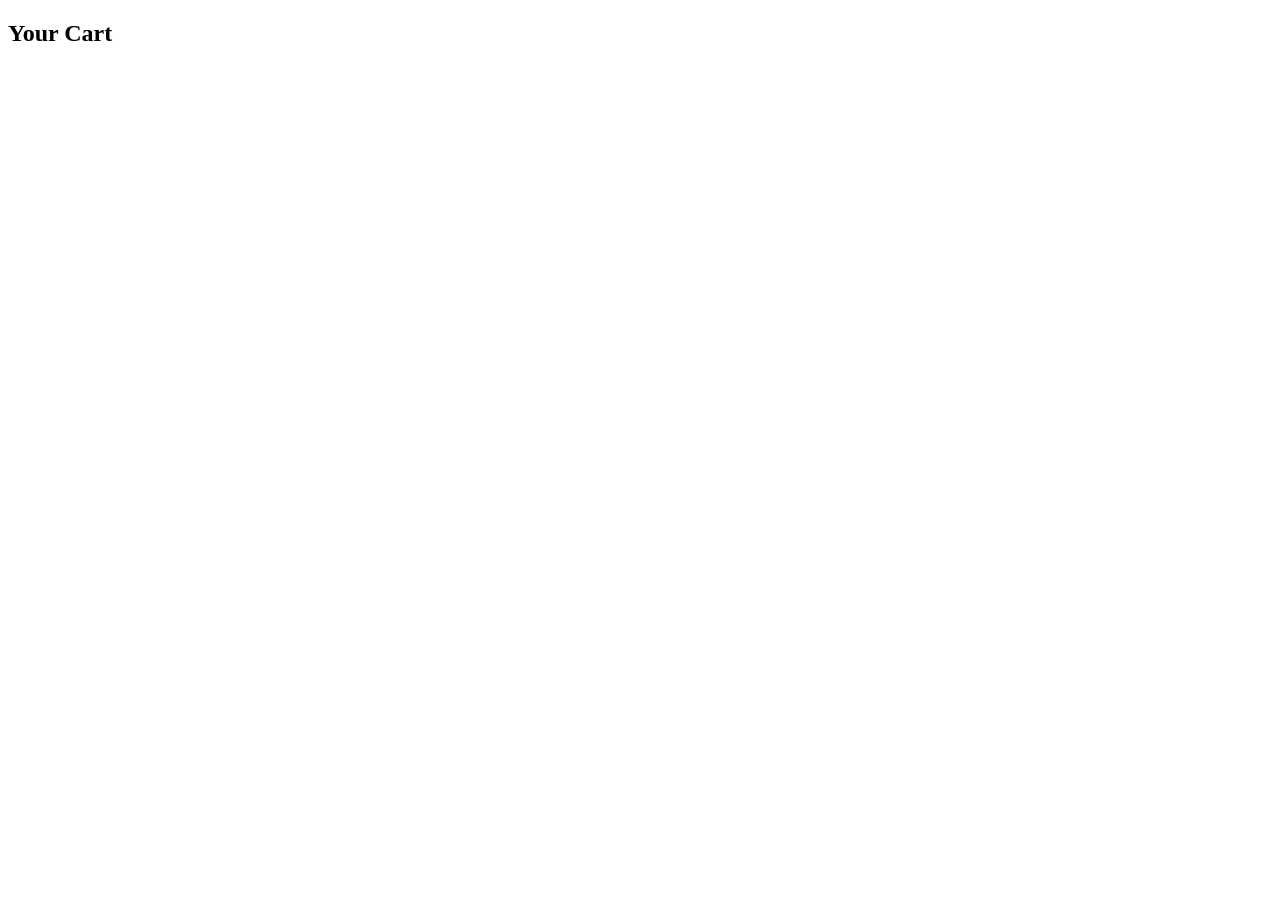
==== cart.html @ 17c2a388 "Add files via upload" ====
<!doctype html><html lang="en"><head><meta charset="utf-8"><meta name="viewport" content="width=device-width,initial-scale=1"><title>Cart | Plantora</title><link rel="stylesheet" href="assets/css/style.css"></head><body><div data-header></div><main><section class="page-hero"><div class="container"><h1>Your Cart</h1></div></section><section class="section"><div class="container cart-layout"><div id="cartItems"></div><div id="cartSummary"></div></div></section></main><div data-footer></div><script src="assets/js/products.js"></script><script src="assets/js/app.js"></script><script src="assets/js/cart.js"></script></body></html>
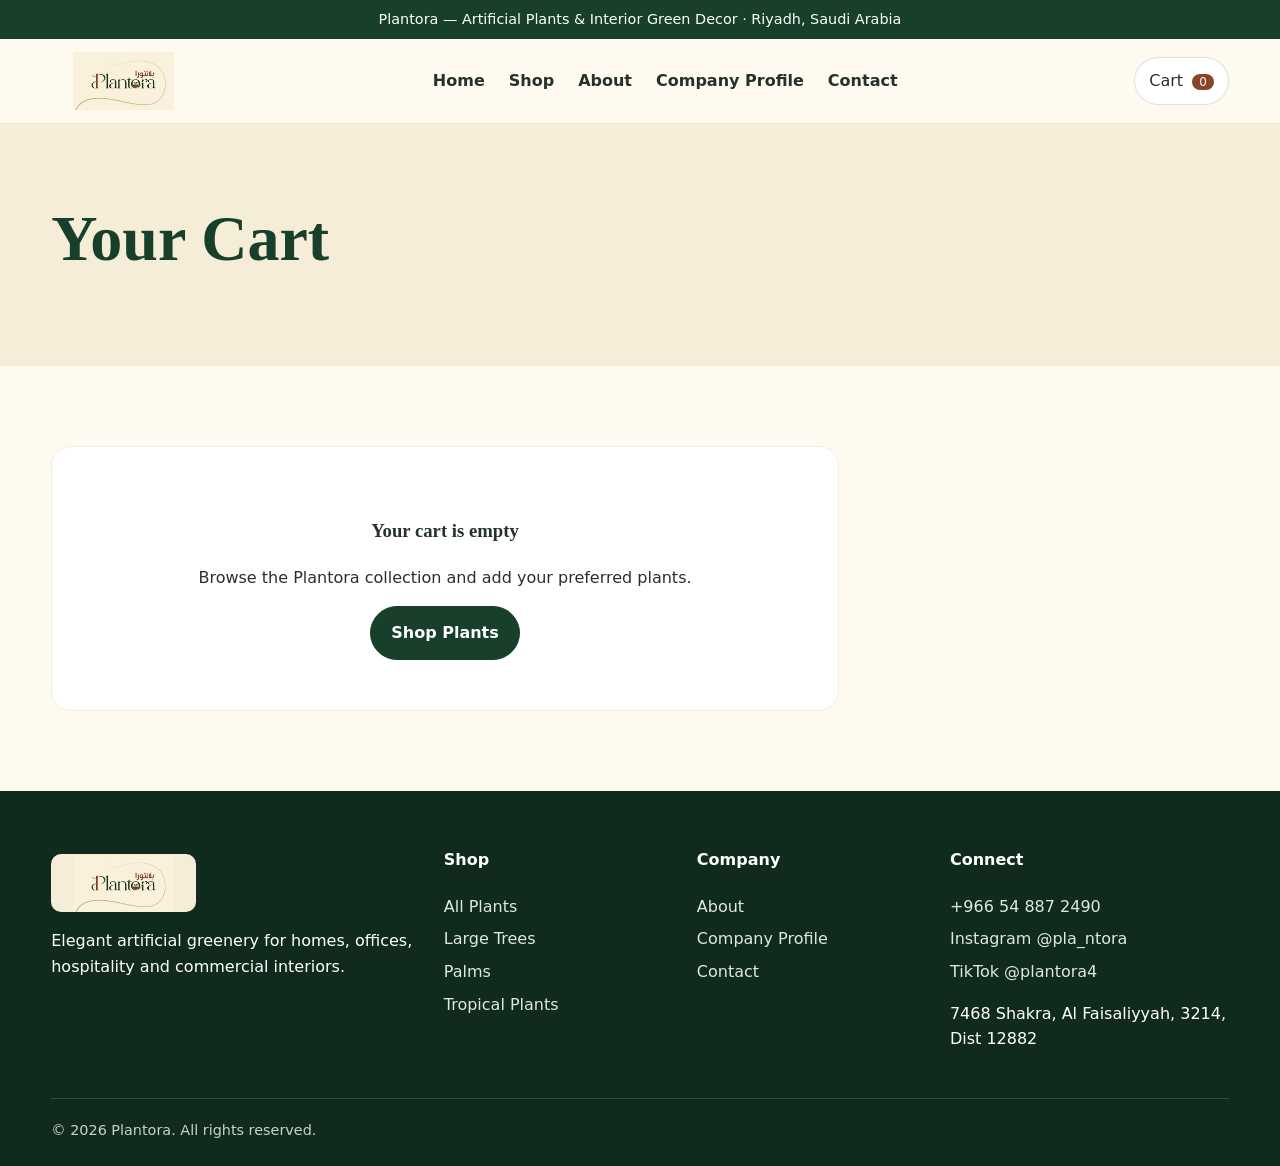
==== commit 15b8f216: "Add files via upload" ====
--- a/cart.html
+++ b/cart.html
@@ -1 +1,211 @@
-<!doctype html><html lang="en"><head><meta charset="utf-8"><meta name="viewport" content="width=device-width,initial-scale=1"><title>Cart | Plantora</title><link rel="stylesheet" href="assets/css/style.css"></head><body><div data-header></div><main><section class="page-hero"><div class="container"><h1>Your Cart</h1></div></section><section class="section"><div class="container cart-layout"><div id="cartItems"></div><div id="cartSummary"></div></div></section></main><div data-footer></div><script src="assets/js/products.js"></script><script src="assets/js/app.js"></script><script src="assets/js/cart.js"></script></body></html>
+<!doctype html><html lang="en"><head><meta charset="utf-8"><meta name="viewport" content="width=device-width,initial-scale=1"><title>Cart | Plantora</title><style id="plantora-inline-css">
+:root{--cream:#f6edd8;--cream2:#fffaf0;--green:#173f2a;--green2:#365f43;--brown:#8a4527;--gold:#b8a06f;--ink:#25312b;--muted:#6f756f;--white:#fff;--shadow:0 18px 45px rgba(26,58,40,.12);--radius:24px}
+*{box-sizing:border-box}html{scroll-behavior:smooth}body{margin:0;font-family:Inter,system-ui,-apple-system,Segoe UI,Arial,sans-serif;color:var(--ink);background:var(--cream2);line-height:1.6}a{color:inherit;text-decoration:none}img{max-width:100%;display:block}button,input,select,textarea{font:inherit}.serif,h1,h2,h3,.brand{font-family:Georgia,'Times New Roman',serif}.container{width:min(1200px,92%);margin:auto}.topbar{background:var(--green);color:#fff;text-align:center;padding:8px 12px;font-size:.9rem}.site-header{position:sticky;top:0;z-index:50;background:rgba(255,250,240,.95);backdrop-filter:blur(12px);border-bottom:1px solid rgba(23,63,42,.1)}.nav{height:84px;display:flex;align-items:center;justify-content:space-between;gap:24px}.logo{display:flex;align-items:center;gap:12px}.logo img{width:145px;height:58px;object-fit:contain}.nav-links{display:flex;gap:24px;align-items:center;font-weight:600}.nav-links a:hover{color:var(--brown)}.nav-actions{display:flex;align-items:center;gap:10px}.icon-btn{border:1px solid rgba(23,63,42,.15);background:#fff;border-radius:999px;padding:10px 14px;cursor:pointer}.badge{background:var(--brown);color:#fff;border-radius:999px;padding:1px 7px;font-size:.75rem;margin-left:4px}.menu-btn{display:none}.hero{min-height:72vh;background:linear-gradient(100deg,rgba(246,237,216,.96) 0%,rgba(246,237,216,.74) 44%,rgba(246,237,216,.14) 72%),var(--hero) center/cover no-repeat;display:flex;align-items:center;position:relative;overflow:hidden}.hero:after{content:'';position:absolute;inset:auto -10% -32% 28%;height:70%;border:2px solid rgba(184,160,111,.5);border-radius:50%}.hero-copy{max-width:640px;position:relative;z-index:2;padding:70px 0}.eyebrow{letter-spacing:.24em;text-transform:uppercase;color:var(--brown);font-weight:700;font-size:.78rem}.hero h1{font-size:clamp(3rem,7vw,6rem);line-height:.92;color:var(--green);margin:12px 0 22px}.hero h1 span{color:var(--brown)}.hero p{font-size:1.16rem;max-width:600px}.btn{display:inline-flex;align-items:center;justify-content:center;gap:8px;padding:13px 20px;border-radius:999px;border:1px solid var(--green);background:var(--green);color:#fff;font-weight:700;cursor:pointer;transition:.2s}.btn:hover{transform:translateY(-1px);box-shadow:0 8px 25px rgba(23,63,42,.16)}.btn.secondary{background:transparent;color:var(--green)}.btn.brown{background:var(--brown);border-color:var(--brown)}.hero-actions{display:flex;gap:12px;flex-wrap:wrap}.section{padding:80px 0}.section.alt{background:var(--cream)}.section-head{display:flex;align-items:end;justify-content:space-between;gap:30px;margin-bottom:34px}.section-head h2{font-size:clamp(2.2rem,4vw,4rem);line-height:1;color:var(--green);margin:0}.section-head p{max-width:560px;color:var(--muted)}.category-grid,.product-grid,.feature-grid{display:grid;gap:24px}.category-grid{grid-template-columns:repeat(4,1fr)}.category-card{position:relative;min-height:340px;border-radius:var(--radius);overflow:hidden;background:#ddd;box-shadow:var(--shadow)}.category-card img{width:100%;height:100%;object-fit:cover}.category-card:after{content:'';position:absolute;inset:0;background:linear-gradient(transparent 40%,rgba(16,44,29,.76))}.category-card .label{position:absolute;left:22px;bottom:20px;color:white;z-index:2}.category-card h3{font-size:1.8rem;margin:0}.product-grid{grid-template-columns:repeat(4,1fr)}.product-card{background:#fff;border:1px solid rgba(23,63,42,.09);border-radius:22px;overflow:hidden;transition:.25s;box-shadow:0 8px 20px rgba(0,0,0,.03)}.product-card:hover{transform:translateY(-5px);box-shadow:var(--shadow)}.product-image{aspect-ratio:4/5;background:#f3eee4;display:flex;align-items:center;justify-content:center;overflow:hidden}.product-image img{width:100%;height:100%;object-fit:contain}.product-info{padding:18px}.product-kicker{font-size:.82rem;color:var(--brown);font-weight:700}.product-info h3{font-size:1.25rem;margin:4px 0}.product-meta{display:flex;justify-content:space-between;gap:10px;color:var(--muted);font-size:.94rem}.price{font-weight:800;color:var(--green);font-size:1.1rem}.product-actions{display:flex;gap:8px;margin-top:14px}.product-actions .btn{flex:1;padding:10px 12px;font-size:.9rem}.split{display:grid;grid-template-columns:1.05fr .95fr;gap:50px;align-items:center}.split img{border-radius:30px;box-shadow:var(--shadow)}.stats{display:grid;grid-template-columns:repeat(3,1fr);gap:14px;margin-top:24px}.stat{background:#fff;padding:18px;border-radius:18px;border:1px solid rgba(23,63,42,.09)}.stat strong{display:block;font-size:1.8rem;color:var(--green)}.profile-banner{background:var(--green);color:#fff;border-radius:32px;padding:48px;display:flex;align-items:center;justify-content:space-between;gap:30px}.profile-banner h2{color:#fff;margin:0 0 8px;font-size:2.5rem}.footer{background:#102b1d;color:#fff;padding:56px 0 24px}.footer-grid{display:grid;grid-template-columns:1.3fr .8fr .8fr 1fr;gap:30px}.footer h4{margin-top:0}.footer a{display:block;color:#dfe8df;margin:7px 0}.footer .logo img{filter:none;background:#f6edd8;border-radius:10px}.copyright{border-top:1px solid rgba(255,255,255,.14);margin-top:30px;padding-top:20px;font-size:.9rem;color:#c6d3c8}.page-hero{padding:64px 0;background:var(--cream)}.page-hero h1{font-size:clamp(2.7rem,5vw,5rem);color:var(--green);margin:0 0 12px}.toolbar{display:flex;gap:12px;justify-content:space-between;flex-wrap:wrap;margin-bottom:28px}.search-wrap{display:flex;gap:10px;flex:1;min-width:260px}.input,.select{width:100%;padding:12px 14px;border:1px solid #d7d8d0;border-radius:14px;background:#fff}.shop-layout{display:grid;grid-template-columns:230px 1fr;gap:30px}.filters{background:#fff;border:1px solid #e1e1da;border-radius:18px;padding:20px;height:max-content;position:sticky;top:105px}.filters label{display:block;margin:10px 0}.cart-layout{display:grid;grid-template-columns:1fr 360px;gap:30px}.cart-item{display:grid;grid-template-columns:110px 1fr auto;gap:18px;align-items:center;padding:16px 0;border-bottom:1px solid #e6e1d7}.cart-item img{width:100px;height:120px;object-fit:contain;background:#f5efe4;border-radius:14px}.qty{display:inline-flex;border:1px solid #ddd;border-radius:999px;overflow:hidden}.qty button{border:0;background:#fff;padding:6px 11px;cursor:pointer}.qty span{padding:6px 10px}.summary-card{background:#fff;border:1px solid #e6e1d7;border-radius:20px;padding:22px;height:max-content;position:sticky;top:110px}.summary-row{display:flex;justify-content:space-between;margin:10px 0}.summary-row.total{font-weight:800;font-size:1.2rem;border-top:1px solid #ddd;padding-top:14px}.checkout-grid{display:grid;grid-template-columns:1.2fr .8fr;gap:30px}.form-card{background:#fff;border:1px solid #e6e1d7;border-radius:20px;padding:24px}.form-grid{display:grid;grid-template-columns:1fr 1fr;gap:14px}.form-group{margin-bottom:14px}.form-group label{display:block;font-weight:700;margin-bottom:6px}.form-group.full{grid-column:1/-1}.product-detail{display:grid;grid-template-columns:1fr 1fr;gap:44px;align-items:start}.detail-image{background:#f4efe5;border-radius:30px;padding:20px}.detail-image img{width:100%;height:70vh;object-fit:contain}.detail-content h1{font-size:3rem;color:var(--green);margin-bottom:6px}.detail-price{font-size:1.8rem;font-weight:800;color:var(--brown)}.chips{display:flex;gap:8px;flex-wrap:wrap;margin:14px 0}.chip{background:var(--cream);padding:7px 12px;border-radius:999px;font-size:.88rem}.notice{background:#fff4d8;border:1px solid #ecd69c;padding:14px;border-radius:14px}.contact-cards{display:grid;grid-template-columns:repeat(4,1fr);gap:18px}.contact-card{background:#fff;border:1px solid #e4dfd4;border-radius:18px;padding:20px}.social-links{display:flex;gap:12px;flex-wrap:wrap}.social-link{display:inline-flex;align-items:center;gap:8px;padding:12px 16px;background:#fff;border:1px solid #ddd;border-radius:999px}.pdf-frame{width:100%;height:78vh;border:1px solid #ddd;border-radius:18px;background:#fff}.toast{position:fixed;right:20px;bottom:20px;background:var(--green);color:#fff;padding:14px 18px;border-radius:12px;opacity:0;transform:translateY(15px);pointer-events:none;transition:.25s;z-index:100}.toast.show{opacity:1;transform:none}.empty{padding:50px;text-align:center;background:#fff;border-radius:20px;border:1px solid #eee}.slider{position:relative;overflow:hidden;border-radius:30px;box-shadow:var(--shadow);height:560px}.slide{position:absolute;inset:0;opacity:0;transition:opacity .8s ease}.slide.active{opacity:1}.slide img{width:100%;height:100%;object-fit:cover}.slide-overlay{position:absolute;inset:0;background:linear-gradient(90deg,rgba(16,43,29,.75),transparent 62%)}.slide-copy{position:absolute;left:7%;bottom:10%;z-index:2;color:#fff;max-width:540px}.slide-copy h2{font-size:3.8rem;line-height:1;margin:0 0 12px;color:#fff}.slider-dots{position:absolute;bottom:18px;right:24px;display:flex;gap:7px;z-index:3}.slider-dot{width:10px;height:10px;border-radius:50%;background:rgba(255,255,255,.45);border:0;cursor:pointer}.slider-dot.active{background:#fff}
+@media(max-width:980px){.nav-links{display:none;position:absolute;top:84px;left:0;right:0;background:var(--cream2);padding:20px;flex-direction:column;border-bottom:1px solid #ddd}.nav-links.open{display:flex}.menu-btn{display:inline-flex}.category-grid,.product-grid{grid-template-columns:repeat(2,1fr)}.split,.cart-layout,.checkout-grid,.product-detail,.shop-layout{grid-template-columns:1fr}.filters,.summary-card{position:static}.footer-grid{grid-template-columns:1fr 1fr}.contact-cards{grid-template-columns:1fr 1fr}}
+@media(max-width:620px){.nav{height:72px}.logo img{width:118px;height:48px}.nav-links{top:72px}.hero{min-height:66vh}.section{padding:56px 0}.category-grid,.product-grid,.contact-cards,.footer-grid,.form-grid{grid-template-columns:1fr}.section-head{align-items:start;flex-direction:column}.profile-banner{padding:28px;flex-direction:column;align-items:start}.slider{height:480px}.slide-copy h2{font-size:2.5rem}.product-detail .detail-image img{height:52vh}.detail-content h1{font-size:2.3rem}.cart-item{grid-template-columns:80px 1fr}.cart-item>div:last-child{grid-column:2}.stats{grid-template-columns:1fr}}
+
+/* ===== Animated home hero slider ===== */
+.hero-slider{height:min(780px,82vh);min-height:610px;position:relative;overflow:hidden;background:linear-gradient(135deg,var(--cream2),var(--cream));isolation:isolate}
+.hero-track,.hero-slide{position:absolute;inset:0}
+.hero-slide{opacity:0;visibility:hidden;transform:translateX(7%);transition:opacity .8s ease,transform .9s cubic-bezier(.22,.75,.2,1),visibility .8s;pointer-events:none}
+.hero-slide.active{opacity:1;visibility:visible;transform:translateX(0);pointer-events:auto;z-index:2}
+.hero-slide.leaving-left{opacity:0;visibility:visible;transform:translateX(-7%);z-index:1}.hero-slide.leaving-right{opacity:0;visibility:visible;transform:translateX(7%);z-index:1}
+.hero-slide.entering-right{transform:translateX(7%)}.hero-slide.entering-left{transform:translateX(-7%)}
+.hero-slide-inner{height:100%;display:grid;grid-template-columns:.92fr 1.08fr;align-items:center;gap:3vw;position:relative;z-index:2}
+.hero-bg-shape{position:absolute;width:72vw;height:72vw;right:-21vw;top:-31vw;border:2px solid rgba(184,160,111,.45);border-radius:50%;z-index:0}.hero-bg-shape:after{content:'';position:absolute;inset:6%;border:1px solid rgba(184,160,111,.25);border-radius:50%}
+.hero-copy-block{padding:55px 0 72px;position:relative;z-index:3}.hero-copy-block h1{font-size:clamp(3.3rem,6.4vw,6.6rem);line-height:.91;color:var(--green);margin:12px 0 24px;letter-spacing:-.045em}.hero-copy-block h1 span{color:var(--brown)}.hero-copy-block p{font-size:1.12rem;max-width:600px;color:#4e5a53}.hero-meta{display:flex;flex-wrap:wrap;gap:10px;margin-top:24px}.hero-meta span{border:1px solid rgba(23,63,42,.14);background:rgba(255,255,255,.62);backdrop-filter:blur(8px);border-radius:999px;padding:7px 12px;font-size:.85rem;color:var(--green);font-weight:700}
+.hero-photo-wrap{height:88%;display:flex;align-items:center;justify-content:center;position:relative}.hero-photo-wrap img{width:100%;height:100%;object-fit:contain;object-position:center;position:relative;z-index:2;filter:drop-shadow(0 28px 28px rgba(23,63,42,.16));animation:plantFloat 5.5s ease-in-out infinite}.hero-photo-halo{position:absolute;width:78%;aspect-ratio:1;border-radius:50%;background:radial-gradient(circle,rgba(255,255,255,.95),rgba(246,237,216,.22) 68%,transparent 70%);filter:blur(1px)}
+.hero-slide.active .hero-animate{animation:heroTextIn .75s both}.hero-slide.active .hero-animate:nth-child(2){animation-delay:.08s}.hero-slide.active .hero-animate:nth-child(3){animation-delay:.16s}.hero-slide.active .hero-animate:nth-child(4){animation-delay:.24s}.hero-slide.active .hero-animate:nth-child(5){animation-delay:.32s}
+.hero-arrow,.slider-arrow{position:absolute;z-index:8;border:1px solid rgba(23,63,42,.15);background:rgba(255,255,255,.76);backdrop-filter:blur(10px);color:var(--green);width:48px;height:48px;border-radius:50%;font-size:2rem;line-height:1;display:grid;place-items:center;cursor:pointer;transition:.25s}.hero-arrow:hover,.slider-arrow:hover{background:var(--green);color:#fff;transform:scale(1.05)}.hero-prev{left:22px;top:50%}.hero-next{right:22px;top:50%}
+.hero-dots{position:absolute;left:50%;bottom:30px;transform:translateX(-50%);z-index:9;display:flex;gap:8px}.hero-dot{border:0;background:transparent;padding:6px;cursor:pointer;color:rgba(23,63,42,.45);font-weight:800;font-size:.72rem}.hero-dot:after{content:'';display:block;width:32px;height:3px;margin-top:3px;background:rgba(23,63,42,.18);transition:.3s}.hero-dot.active{color:var(--brown)}.hero-dot.active:after{background:var(--brown);width:54px}
+.hero-progress{position:absolute;left:0;bottom:0;width:100%;height:3px;background:rgba(23,63,42,.08);z-index:10}.hero-progress span{display:block;height:100%;width:0;background:var(--brown)}
+@keyframes heroProgress{from{width:0}to{width:100%}}@keyframes heroTextIn{from{opacity:0;transform:translateY(28px)}to{opacity:1;transform:none}}@keyframes plantFloat{0%,100%{transform:translateY(0) scale(1)}50%{transform:translateY(-10px) scale(1.006)}}
+
+/* ===== Moving collection slider ===== */
+.slider{position:relative;overflow:hidden;border-radius:30px;box-shadow:var(--shadow);height:560px;background:#172f22}.collection-track{height:100%;display:flex;transition:transform .8s cubic-bezier(.22,.75,.2,1);will-change:transform}.collection-track .slide{position:relative;inset:auto;opacity:1;min-width:100%;height:100%;transition:none;overflow:hidden}.collection-track .slide img{width:100%;height:100%;object-fit:cover;transform:scale(1.04);transition:transform 6s ease}.slider:hover .slide img{transform:scale(1.08)}.slider-prev{left:20px;top:50%;transform:translateY(-50%)}.slider-next{right:20px;top:50%;transform:translateY(-50%)}.slider-prev:hover,.slider-next:hover{transform:translateY(-50%) scale(1.05)}
+
+/* ===== Scroll reveal ===== */
+.reveal{opacity:0;transform:translateY(26px);transition:opacity .7s ease var(--delay,0ms),transform .8s cubic-bezier(.22,.75,.2,1) var(--delay,0ms)}.reveal.revealed{opacity:1;transform:none}.category-card.revealed img{animation:gentleZoom 7s ease-out both}@keyframes gentleZoom{from{transform:scale(1.06)}to{transform:scale(1)}}
+@media(prefers-reduced-motion:reduce){*,*:before,*:after{scroll-behavior:auto!important;animation-duration:.001ms!important;animation-iteration-count:1!important;transition-duration:.001ms!important}.reveal{opacity:1;transform:none}}
+
+@media(max-width:900px){.hero-slider{height:auto;min-height:720px}.hero-slide-inner{grid-template-columns:1fr 1fr;gap:8px}.hero-copy-block h1{font-size:clamp(2.8rem,8vw,4.8rem)}.hero-photo-wrap{height:72%}.hero-prev{left:10px}.hero-next{right:10px}}
+@media(max-width:620px){.hero-slider{min-height:760px;height:78vh}.hero-slide-inner{grid-template-columns:1fr;grid-template-rows:auto 46%;padding-top:20px}.hero-copy-block{padding:54px 4px 0}.hero-copy-block h1{font-size:clamp(2.65rem,13vw,4rem)}.hero-copy-block p{font-size:1rem}.hero-photo-wrap{height:100%;margin-top:-12px}.hero-arrow{width:40px;height:40px;font-size:1.6rem;top:62%}.hero-dots{bottom:16px}.hero-meta{display:none}.slider{height:500px}.slide-copy{left:9%;right:8%;bottom:12%}.slide-copy h2{font-size:2.35rem}.slider-arrow{width:40px;height:40px}}
+
+/* ===== v3 Full-screen cinematic hero slider ===== */
+.hero-slider{width:100%;max-width:none;min-height:560px;height:calc(100vh - 120px);position:relative;overflow:hidden;background:#0e2217;isolation:isolate}
+.hero-track,.hero-slide{position:absolute;inset:0;width:100%;height:100%}
+.hero-slide{opacity:0;visibility:hidden;transition:opacity .8s ease,visibility .8s;pointer-events:none;overflow:hidden;background:#102b1d}
+.hero-slide.active{opacity:1;visibility:visible;pointer-events:auto;z-index:2}.hero-slide.leaving{opacity:0;visibility:visible;z-index:1}
+.hero-cinematic-bg{position:absolute;inset:-5%;width:110%;height:110%;object-fit:cover;filter:blur(28px) saturate(.9) brightness(.7);transform:scale(1.12);opacity:.76;z-index:0}
+.hero-cinematic-image{position:absolute;inset:0;width:100%;height:100%;object-fit:cover;object-position:center 52%;z-index:1;transform-origin:center center}
+.hero-slide.active .hero-cinematic-image{animation:cinematicKenBurns 2s linear both}.hero-slide.active .hero-cinematic-bg{animation:cinematicBg 2s linear both}
+.hero-cinematic-overlay{position:absolute;inset:0;z-index:2;background:linear-gradient(90deg,rgba(8,27,17,.78) 0%,rgba(8,27,17,.54) 35%,rgba(8,27,17,.16) 66%,rgba(8,27,17,.08) 100%),linear-gradient(0deg,rgba(8,27,17,.34),transparent 38%)}
+.hero-cinematic-content{height:100%;position:relative;z-index:3;display:flex;align-items:center}.hero-cinematic-copy{max-width:720px;color:#fff;padding:46px 0 72px;text-shadow:0 2px 16px rgba(0,0,0,.18)}
+.hero-cinematic-copy .eyebrow{color:#eddcb8}.hero-cinematic-copy h1{font-size:clamp(3.1rem,6.8vw,7rem);line-height:.88;margin:10px 0 22px;color:#fff;letter-spacing:-.045em}.hero-cinematic-copy h1 span{color:#f0c49f}.hero-cinematic-copy p{font-size:clamp(1rem,1.45vw,1.22rem);max-width:620px;color:rgba(255,255,255,.9)}
+.hero-cinematic-copy .btn{background:#fff;color:var(--green);border-color:#fff}.hero-cinematic-copy .hero-glass-btn{background:rgba(255,255,255,.08);color:#fff;border-color:rgba(255,255,255,.48);backdrop-filter:blur(8px)}.hero-cinematic-copy .hero-glass-btn:hover{background:rgba(255,255,255,.18)}
+.hero-cinematic-copy .hero-meta span{background:rgba(10,35,22,.34);color:#fff;border-color:rgba(255,255,255,.3)}
+.hero-slider .hero-arrow{background:rgba(12,37,24,.36);color:#fff;border-color:rgba(255,255,255,.34)}.hero-slider .hero-arrow:hover{background:#fff;color:var(--green)}.hero-slider .hero-dot{color:rgba(255,255,255,.7)}.hero-slider .hero-dot:after{background:rgba(255,255,255,.3)}.hero-slider .hero-dot.active{color:#fff}.hero-slider .hero-dot.active:after{background:#fff}.hero-slider .hero-progress{background:rgba(255,255,255,.16)}.hero-slider .hero-progress span{background:#e9c69c}
+@keyframes cinematicKenBurns{0%{transform:scale(1.02) translate3d(0,0,0)}100%{transform:scale(1.10) translate3d(-1.5%,-1%,0)}}
+@keyframes cinematicBg{0%{transform:scale(1.13) translate3d(0,0,0)}100%{transform:scale(1.20) translate3d(1.2%,.8%,0)}}
+@media(max-width:900px){.hero-slider{min-height:560px}.hero-cinematic-image{object-position:center center}.hero-cinematic-copy{max-width:620px;padding:36px 0 70px}.hero-cinematic-overlay{background:linear-gradient(90deg,rgba(8,27,17,.75),rgba(8,27,17,.25)),linear-gradient(0deg,rgba(8,27,17,.38),transparent 45%)}}
+@media(max-width:620px){.hero-slider{width:100%;min-height:520px}.hero-cinematic-copy{padding:28px 0 76px}.hero-cinematic-copy h1{font-size:clamp(2.6rem,13vw,4.3rem)}.hero-cinematic-copy p{max-width:88%;font-size:1rem}.hero-cinematic-image{object-position:58% center}.hero-arrow{top:58%}.hero-dots{bottom:14px}.hero-meta{display:none}}
+@media(prefers-reduced-motion:reduce){.hero-slide.active .hero-cinematic-image,.hero-slide.active .hero-cinematic-bg{animation:none!important}}
+
+/* ===== Plantora v4 — professional e-commerce hero ===== */
+.hero-slider{
+  width:100%;max-width:none;position:relative;overflow:hidden;isolation:isolate;
+  background:#102b1d;margin:0;padding:0;
+}
+.hero-track,.hero-slide{position:absolute;inset:0;width:100%;height:100%}
+.hero-slide{opacity:0;visibility:hidden;pointer-events:none;overflow:hidden;transition:opacity .65s ease,visibility .65s ease;background:#efe7d6}
+.hero-slide.active{opacity:1;visibility:visible;pointer-events:auto;z-index:2}
+.hero-slide.leaving{opacity:0;visibility:visible;z-index:1}
+.hero-cinematic-bg{
+  position:absolute;inset:-8%;width:116%;height:116%;object-fit:cover;object-position:center;
+  filter:blur(42px) saturate(.72) brightness(.72);opacity:.52;z-index:0;transform:scale(1.08)
+}
+.hero-commerce-overlay{
+  position:absolute;inset:0;z-index:1;
+  background:
+    linear-gradient(90deg,rgba(247,239,222,.985) 0%,rgba(247,239,222,.965) 38%,rgba(247,239,222,.76) 55%,rgba(247,239,222,.18) 78%,rgba(247,239,222,.08) 100%),
+    linear-gradient(180deg,rgba(255,255,255,.08),rgba(23,63,42,.05));
+}
+.hero-commerce-grid{
+  height:100%;position:relative;z-index:3;display:grid;grid-template-columns:minmax(0,1.02fr) minmax(420px,.98fr);
+  align-items:center;gap:clamp(28px,5vw,84px);padding-top:clamp(22px,4vh,52px);padding-bottom:clamp(54px,7vh,90px)
+}
+.hero-commerce-copy{max-width:690px;padding-left:clamp(0px,1vw,12px);align-self:center}
+.hero-tag{display:inline-flex;align-items:center;min-height:30px;padding:6px 12px;border-radius:999px;background:rgba(138,69,39,.09);border:1px solid rgba(138,69,39,.18);color:var(--brown);font-size:.72rem;letter-spacing:.18em;font-weight:800;margin-bottom:18px}
+.hero-commerce-copy .eyebrow{color:var(--green);opacity:.8;margin-bottom:10px}
+.hero-commerce-copy h1{font-size:clamp(3.1rem,6.3vw,7.2rem);line-height:.88;letter-spacing:-.05em;margin:0 0 24px;color:var(--green);max-width:760px}
+.hero-commerce-copy h1 span{color:var(--brown)}
+.hero-commerce-copy p{font-size:clamp(1rem,1.3vw,1.2rem);line-height:1.7;color:#4f5c55;max-width:610px;margin:0 0 28px}
+.hero-commerce-copy .hero-actions{display:flex;gap:12px;flex-wrap:wrap;margin-bottom:28px}
+.hero-commerce-copy .hero-primary{background:var(--green);border-color:var(--green);color:#fff;padding:14px 22px}
+.hero-commerce-copy .hero-secondary{background:rgba(255,255,255,.62);border-color:rgba(23,63,42,.28);color:var(--green);padding:14px 22px;backdrop-filter:blur(12px)}
+.hero-commerce-copy .hero-secondary:hover{background:#fff}
+.hero-meta{display:flex;flex-wrap:wrap;gap:10px}
+.hero-meta span{display:inline-flex;gap:6px;align-items:center;border:1px solid rgba(23,63,42,.13);background:rgba(255,255,255,.7);border-radius:999px;padding:8px 12px;color:#425148;font-size:.86rem;backdrop-filter:blur(8px)}
+.hero-meta b{color:var(--green);font-weight:800}
+.hero-product-stage{position:relative;height:min(76vh,720px);min-height:460px;width:100%;display:flex;align-items:center;justify-content:center;align-self:center}
+.hero-product-halo{position:absolute;width:86%;aspect-ratio:1;border-radius:50%;background:radial-gradient(circle at 50% 45%,rgba(255,255,255,.9),rgba(255,255,255,.34) 46%,rgba(184,160,111,.1) 70%,transparent 72%);filter:drop-shadow(0 26px 48px rgba(29,58,41,.13))}
+.hero-product-image{position:relative;z-index:2;width:min(88%,640px);height:100%;object-fit:contain;object-position:center;filter:drop-shadow(0 28px 28px rgba(27,49,36,.2));transform-origin:center 55%}
+.hero-product-caption{position:absolute;right:0;bottom:7%;z-index:4;background:rgba(255,250,240,.88);backdrop-filter:blur(12px);border:1px solid rgba(23,63,42,.1);padding:13px 17px;border-radius:16px;min-width:180px;box-shadow:0 12px 34px rgba(23,63,42,.1)}
+.hero-product-caption span{display:block;color:var(--brown);font-size:.68rem;letter-spacing:.16em;font-weight:800;margin-bottom:2px}.hero-product-caption strong{font-family:Georgia,'Times New Roman',serif;color:var(--green);font-size:1.06rem;font-weight:700}
+.hero-slide.active .hero-product-image{animation:plantoraProductMotion 2s ease-out both}
+.hero-slide.active .hero-cinematic-bg{animation:plantoraBgMotion 2s linear both}
+.hero-slide.active .hero-animate{animation:heroTextIn .56s both}
+.hero-slide.active .hero-animate:nth-child(2){animation-delay:.05s}.hero-slide.active .hero-animate:nth-child(3){animation-delay:.1s}.hero-slide.active .hero-animate:nth-child(4){animation-delay:.15s}.hero-slide.active .hero-animate:nth-child(5){animation-delay:.2s}.hero-slide.active .hero-animate:nth-child(6){animation-delay:.25s}
+.hero-slider .hero-arrow{position:absolute;top:50%;transform:translateY(-50%);z-index:8;width:48px;height:48px;border-radius:50%;border:1px solid rgba(23,63,42,.16);background:rgba(255,250,240,.82);color:var(--green);backdrop-filter:blur(14px);box-shadow:0 8px 24px rgba(23,63,42,.08);transition:.2s}
+.hero-slider .hero-arrow:hover{background:var(--green);color:#fff;transform:translateY(-50%) scale(1.04)}
+.hero-slider .hero-prev{left:clamp(14px,2vw,30px)}.hero-slider .hero-next{right:clamp(14px,2vw,30px)}
+.hero-dots{position:absolute;left:50%;bottom:22px;transform:translateX(-50%);z-index:9;display:flex;gap:8px;align-items:center;background:rgba(255,250,240,.82);padding:6px 8px;border-radius:999px;border:1px solid rgba(23,63,42,.1);backdrop-filter:blur(14px);box-shadow:0 8px 24px rgba(23,63,42,.08)}
+.hero-dot{border:0;background:transparent;padding:6px 9px;border-radius:999px;cursor:pointer;color:rgba(23,63,42,.5);font-weight:800;display:flex;align-items:center;gap:6px;transition:.2s}
+.hero-dot span{font-size:.76rem}.hero-dot em{font-style:normal;font-size:.68rem;font-weight:700;display:none}.hero-dot:after{display:none!important}
+.hero-dot.active{background:var(--green);color:#fff}.hero-dot.active em{display:inline}
+.hero-progress{position:absolute;left:0;bottom:0;width:100%;height:3px;background:rgba(23,63,42,.08);z-index:10}.hero-progress span{display:block;height:100%;width:0;background:linear-gradient(90deg,var(--brown),var(--gold))}
+@keyframes plantoraProductMotion{0%{transform:scale(.985) translate3d(1%,1%,0)}100%{transform:scale(1.035) translate3d(-.7%,-.5%,0)}}
+@keyframes plantoraBgMotion{0%{transform:scale(1.08) translate3d(-.5%,0,0)}100%{transform:scale(1.14) translate3d(.8%,-.4%,0)}}
+@media(max-width:1050px){
+  .hero-commerce-grid{grid-template-columns:minmax(0,.95fr) minmax(360px,1.05fr);gap:20px}
+  .hero-commerce-copy h1{font-size:clamp(3rem,7vw,5.7rem)}
+  .hero-product-stage{height:min(70vh,650px)}
+}
+@media(max-width:780px){
+  .hero-commerce-overlay{background:linear-gradient(180deg,rgba(247,239,222,.99) 0%,rgba(247,239,222,.92) 46%,rgba(247,239,222,.42) 68%,rgba(247,239,222,.14) 100%)}
+  .hero-commerce-grid{grid-template-columns:1fr;grid-template-rows:auto minmax(250px,1fr);gap:0;padding-top:26px;padding-bottom:58px;align-items:start}
+  .hero-commerce-copy{padding:10px 5px 0;max-width:92%}
+  .hero-commerce-copy h1{font-size:clamp(2.65rem,10.5vw,4.8rem);line-height:.9;margin-bottom:16px}
+  .hero-commerce-copy p{font-size:1rem;line-height:1.55;max-width:620px;margin-bottom:18px}
+  .hero-commerce-copy .hero-actions{margin-bottom:15px}
+  .hero-product-stage{height:100%;min-height:250px;max-height:none;margin-top:-18px;align-self:stretch}
+  .hero-product-image{width:min(72%,430px);height:100%;max-height:430px}
+  .hero-product-halo{width:62%}.hero-product-caption{display:none}
+  .hero-slider .hero-arrow{width:42px;height:42px;font-size:1.55rem;top:68%}
+  .hero-meta{display:none}.hero-dots{bottom:15px}
+}
+@media(max-width:520px){
+  .hero-commerce-grid{padding-top:16px;padding-bottom:54px;grid-template-rows:auto minmax(210px,1fr)}
+  .hero-tag{margin-bottom:10px}.hero-commerce-copy .eyebrow{font-size:.68rem;letter-spacing:.16em}
+  .hero-commerce-copy h1{font-size:clamp(2.35rem,12vw,3.7rem);margin-bottom:12px}
+  .hero-commerce-copy p{font-size:.94rem;margin-bottom:14px}
+  .hero-commerce-copy .hero-actions{gap:8px}.hero-commerce-copy .btn{padding:11px 14px;font-size:.84rem}
+  .hero-product-stage{min-height:210px;margin-top:-10px}.hero-product-image{width:min(80%,360px);max-height:340px}
+  .hero-slider .hero-arrow{display:none}.hero-dots{bottom:12px}.hero-dot{padding:5px 8px}.hero-dot.active em{display:none}
+}
+@media(prefers-reduced-motion:reduce){.hero-slide.active .hero-product-image,.hero-slide.active .hero-cinematic-bg{animation:none!important}}
+
+/* ===== Plantora v5 — full-bleed reference-style hero slider ===== */
+.hero-slider{width:100%;max-width:none;position:relative;overflow:hidden;isolation:isolate;background:#0f281b;margin:0;padding:0}
+.hero-track,.hero-slide{position:absolute;inset:0;width:100%;height:100%}
+.hero-slide{opacity:0;visibility:hidden;pointer-events:none;overflow:hidden;transition:opacity .75s cubic-bezier(.22,.61,.36,1),visibility .75s ease;background:#0f281b}
+.hero-slide.active{opacity:1;visibility:visible;pointer-events:auto;z-index:2}
+.hero-slide.leaving{opacity:0;visibility:visible;z-index:1}
+.awtar-hero-image{position:absolute;inset:0;width:100%;height:100%;object-fit:cover;object-position:center 52%;transform:scale(1.015);transform-origin:center center;will-change:transform}
+.hero-slide.active .awtar-hero-image{animation:awtarHeroMotion 2s ease-out both}
+.awtar-hero-shade{position:absolute;inset:0;z-index:1;background:linear-gradient(90deg,rgba(8,27,17,.76) 0%,rgba(8,27,17,.58) 31%,rgba(8,27,17,.25) 58%,rgba(8,27,17,.10) 100%),linear-gradient(0deg,rgba(6,21,13,.40) 0%,transparent 42%)}
+.awtar-hero-content{position:relative;z-index:3;height:100%;display:flex;align-items:center}
+.awtar-hero-copy{width:min(720px,62vw);color:#fff;padding:48px 0 96px;text-shadow:0 4px 20px rgba(0,0,0,.22)}
+.awtar-hero-kicker{display:inline-flex;align-items:center;gap:10px;color:#f0d7b6;letter-spacing:.22em;text-transform:uppercase;font-size:.78rem;font-weight:800;margin-bottom:18px}
+.awtar-hero-kicker:before{content:"";display:block;width:42px;height:1px;background:#f0d7b6}
+.awtar-hero-copy h1{font-family:Georgia,'Times New Roman',serif;font-size:clamp(3rem,6.3vw,6.7rem);line-height:.93;letter-spacing:-.045em;margin:0 0 22px;color:#fff;max-width:790px}
+.awtar-hero-copy h1 span{color:#e9c69c}
+.awtar-hero-copy p{font-size:clamp(1rem,1.4vw,1.2rem);line-height:1.75;color:rgba(255,255,255,.92);max-width:600px;margin:0 0 28px}
+.awtar-hero-actions{display:flex;align-items:center;gap:12px;flex-wrap:wrap}
+.awtar-hero-actions .btn{min-width:150px;padding:14px 22px;border-radius:5px;text-transform:uppercase;letter-spacing:.08em;font-size:.79rem}
+.awtar-hero-actions .primary{background:#fff;color:var(--green);border-color:#fff}
+.awtar-hero-actions .ghost{background:transparent;color:#fff;border-color:rgba(255,255,255,.7)}
+.awtar-hero-actions .ghost:hover{background:#fff;color:var(--green)}
+.awtar-hero-sidecard{position:absolute;right:clamp(26px,5vw,84px);bottom:56px;z-index:4;color:#fff;display:grid;grid-template-columns:auto auto auto;gap:20px;background:rgba(10,31,20,.34);border:1px solid rgba(255,255,255,.20);backdrop-filter:blur(10px);padding:12px 16px}
+.awtar-hero-sidecard div{display:flex;flex-direction:column;gap:1px}.awtar-hero-sidecard span{font-size:.67rem;text-transform:uppercase;letter-spacing:.14em;color:rgba(255,255,255,.7)}.awtar-hero-sidecard strong{font-size:.92rem;color:#fff;font-weight:700}
+.hero-slider .hero-arrow{position:absolute;top:50%;transform:translateY(-50%);z-index:8;width:48px;height:48px;border-radius:0;border:1px solid rgba(255,255,255,.48);background:rgba(8,27,17,.24);color:#fff;backdrop-filter:blur(8px);box-shadow:none;transition:.22s;font-size:2rem;line-height:1}
+.hero-slider .hero-arrow:hover{background:#fff;color:var(--green);transform:translateY(-50%)}
+.hero-slider .hero-prev{left:20px}.hero-slider .hero-next{right:20px}
+.hero-dots{position:absolute;left:50%;bottom:28px;transform:translateX(-50%);z-index:9;display:flex;gap:10px;align-items:center;background:transparent;padding:0;border:0;box-shadow:none;backdrop-filter:none}
+.hero-dot{width:34px;height:3px;padding:0;border:0;border-radius:0;background:rgba(255,255,255,.42);overflow:hidden;display:block;position:relative;color:transparent}
+.hero-dot span,.hero-dot em{display:none!important}.hero-dot:after{display:none!important}.hero-dot.active{background:#fff}
+.hero-progress{position:absolute;left:0;bottom:0;width:100%;height:3px;background:rgba(255,255,255,.12);z-index:10}.hero-progress span{display:block;height:100%;width:0;background:#e9c69c}
+.hero-slide.active .awtar-in{animation:awtarTextIn .65s cubic-bezier(.22,.61,.36,1) both}.hero-slide.active .awtar-in:nth-child(2){animation-delay:.06s}.hero-slide.active .awtar-in:nth-child(3){animation-delay:.12s}.hero-slide.active .awtar-in:nth-child(4){animation-delay:.18s}
+@keyframes awtarHeroMotion{0%{transform:scale(1.015) translate3d(0,0,0)}100%{transform:scale(1.065) translate3d(-.7%,-.4%,0)}}
+@keyframes awtarTextIn{0%{opacity:0;transform:translateY(24px)}100%{opacity:1;transform:translateY(0)}}
+@media(max-width:900px){.awtar-hero-copy{width:min(650px,78vw);padding-bottom:110px}.awtar-hero-image{object-position:center center}.awtar-hero-sidecard{right:20px;bottom:58px}}
+@media(max-width:680px){.awtar-hero-shade{background:linear-gradient(90deg,rgba(8,27,17,.77),rgba(8,27,17,.36)),linear-gradient(0deg,rgba(6,21,13,.5),transparent 55%)}.awtar-hero-copy{width:88%;padding:34px 0 104px}.awtar-hero-copy h1{font-size:clamp(2.7rem,13vw,4.6rem)}.awtar-hero-copy p{font-size:.98rem;max-width:92%}.awtar-hero-sidecard{display:none}.hero-slider .hero-arrow{width:42px;height:42px}.hero-slider .hero-prev{left:10px}.hero-slider .hero-next{right:10px}.hero-dots{bottom:22px}}
+@media(prefers-reduced-motion:reduce){.hero-slide.active .awtar-hero-image,.hero-slide.active .awtar-in{animation:none!important}}
+
+/* v6 — seamless hero crossfade: no white/green blink between slides */
+.hero-slider{background:#0f281b}
+.hero-track{background:#0f281b}
+.hero-slide{
+  opacity:0;
+  visibility:visible;
+  z-index:0;
+  pointer-events:none;
+  transition:opacity .7s cubic-bezier(.22,.61,.36,1);
+  background:#0f281b;
+}
+.hero-slide.active{
+  opacity:1;
+  visibility:visible;
+  z-index:3;
+  pointer-events:auto;
+}
+.hero-slide.leaving{
+  opacity:1;
+  visibility:visible;
+  z-index:2;
+  pointer-events:none;
+  transition:none;
+}
+.awtar-hero-image{
+  backface-visibility:hidden;
+  -webkit-backface-visibility:hidden;
+  transform:translateZ(0) scale(1.015);
+  -webkit-transform:translateZ(0) scale(1.015);
+}
+
+/* v7: single-image hero. No carousel controls or cross-slide transitions. */
+.single-hero .hero-slide{opacity:1!important;visibility:visible!important;pointer-events:auto!important;transform:none!important;transition:none!important}
+.single-hero .awtar-hero-image{animation:none!important;transform:none!important;will-change:auto}
+.single-hero .hero-arrow,.single-hero .hero-dots,.single-hero .hero-progress{display:none!important}
+
+</style><link rel="stylesheet" href="assets/css/style.css"></head><body><div data-header></div><main><section class="page-hero"><div class="container"><h1>Your Cart</h1></div></section><section class="section"><div class="container cart-layout"><div id="cartItems"></div><div id="cartSummary"></div></div></section></main><div data-footer></div><script src="assets/js/products.js"></script><script src="assets/js/app.js"></script><script src="assets/js/cart.js"></script></body></html>
--- a/assets/css/style.css
+++ b/assets/css/style.css
@@ -0,0 +1,208 @@
+:root{--cream:#f6edd8;--cream2:#fffaf0;--green:#173f2a;--green2:#365f43;--brown:#8a4527;--gold:#b8a06f;--ink:#25312b;--muted:#6f756f;--white:#fff;--shadow:0 18px 45px rgba(26,58,40,.12);--radius:24px}
+*{box-sizing:border-box}html{scroll-behavior:smooth}body{margin:0;font-family:Inter,system-ui,-apple-system,Segoe UI,Arial,sans-serif;color:var(--ink);background:var(--cream2);line-height:1.6}a{color:inherit;text-decoration:none}img{max-width:100%;display:block}button,input,select,textarea{font:inherit}.serif,h1,h2,h3,.brand{font-family:Georgia,'Times New Roman',serif}.container{width:min(1200px,92%);margin:auto}.topbar{background:var(--green);color:#fff;text-align:center;padding:8px 12px;font-size:.9rem}.site-header{position:sticky;top:0;z-index:50;background:rgba(255,250,240,.95);backdrop-filter:blur(12px);border-bottom:1px solid rgba(23,63,42,.1)}.nav{height:84px;display:flex;align-items:center;justify-content:space-between;gap:24px}.logo{display:flex;align-items:center;gap:12px}.logo img{width:145px;height:58px;object-fit:contain}.nav-links{display:flex;gap:24px;align-items:center;font-weight:600}.nav-links a:hover{color:var(--brown)}.nav-actions{display:flex;align-items:center;gap:10px}.icon-btn{border:1px solid rgba(23,63,42,.15);background:#fff;border-radius:999px;padding:10px 14px;cursor:pointer}.badge{background:var(--brown);color:#fff;border-radius:999px;padding:1px 7px;font-size:.75rem;margin-left:4px}.menu-btn{display:none}.hero{min-height:72vh;background:linear-gradient(100deg,rgba(246,237,216,.96) 0%,rgba(246,237,216,.74) 44%,rgba(246,237,216,.14) 72%),var(--hero) center/cover no-repeat;display:flex;align-items:center;position:relative;overflow:hidden}.hero:after{content:'';position:absolute;inset:auto -10% -32% 28%;height:70%;border:2px solid rgba(184,160,111,.5);border-radius:50%}.hero-copy{max-width:640px;position:relative;z-index:2;padding:70px 0}.eyebrow{letter-spacing:.24em;text-transform:uppercase;color:var(--brown);font-weight:700;font-size:.78rem}.hero h1{font-size:clamp(3rem,7vw,6rem);line-height:.92;color:var(--green);margin:12px 0 22px}.hero h1 span{color:var(--brown)}.hero p{font-size:1.16rem;max-width:600px}.btn{display:inline-flex;align-items:center;justify-content:center;gap:8px;padding:13px 20px;border-radius:999px;border:1px solid var(--green);background:var(--green);color:#fff;font-weight:700;cursor:pointer;transition:.2s}.btn:hover{transform:translateY(-1px);box-shadow:0 8px 25px rgba(23,63,42,.16)}.btn.secondary{background:transparent;color:var(--green)}.btn.brown{background:var(--brown);border-color:var(--brown)}.hero-actions{display:flex;gap:12px;flex-wrap:wrap}.section{padding:80px 0}.section.alt{background:var(--cream)}.section-head{display:flex;align-items:end;justify-content:space-between;gap:30px;margin-bottom:34px}.section-head h2{font-size:clamp(2.2rem,4vw,4rem);line-height:1;color:var(--green);margin:0}.section-head p{max-width:560px;color:var(--muted)}.category-grid,.product-grid,.feature-grid{display:grid;gap:24px}.category-grid{grid-template-columns:repeat(4,1fr)}.category-card{position:relative;min-height:340px;border-radius:var(--radius);overflow:hidden;background:#ddd;box-shadow:var(--shadow)}.category-card img{width:100%;height:100%;object-fit:cover}.category-card:after{content:'';position:absolute;inset:0;background:linear-gradient(transparent 40%,rgba(16,44,29,.76))}.category-card .label{position:absolute;left:22px;bottom:20px;color:white;z-index:2}.category-card h3{font-size:1.8rem;margin:0}.product-grid{grid-template-columns:repeat(4,1fr)}.product-card{background:#fff;border:1px solid rgba(23,63,42,.09);border-radius:22px;overflow:hidden;transition:.25s;box-shadow:0 8px 20px rgba(0,0,0,.03)}.product-card:hover{transform:translateY(-5px);box-shadow:var(--shadow)}.product-image{aspect-ratio:4/5;background:#f3eee4;display:flex;align-items:center;justify-content:center;overflow:hidden}.product-image img{width:100%;height:100%;object-fit:contain}.product-info{padding:18px}.product-kicker{font-size:.82rem;color:var(--brown);font-weight:700}.product-info h3{font-size:1.25rem;margin:4px 0}.product-meta{display:flex;justify-content:space-between;gap:10px;color:var(--muted);font-size:.94rem}.price{font-weight:800;color:var(--green);font-size:1.1rem}.product-actions{display:flex;gap:8px;margin-top:14px}.product-actions .btn{flex:1;padding:10px 12px;font-size:.9rem}.split{display:grid;grid-template-columns:1.05fr .95fr;gap:50px;align-items:center}.split img{border-radius:30px;box-shadow:var(--shadow)}.stats{display:grid;grid-template-columns:repeat(3,1fr);gap:14px;margin-top:24px}.stat{background:#fff;padding:18px;border-radius:18px;border:1px solid rgba(23,63,42,.09)}.stat strong{display:block;font-size:1.8rem;color:var(--green)}.profile-banner{background:var(--green);color:#fff;border-radius:32px;padding:48px;display:flex;align-items:center;justify-content:space-between;gap:30px}.profile-banner h2{color:#fff;margin:0 0 8px;font-size:2.5rem}.footer{background:#102b1d;color:#fff;padding:56px 0 24px}.footer-grid{display:grid;grid-template-columns:1.3fr .8fr .8fr 1fr;gap:30px}.footer h4{margin-top:0}.footer a{display:block;color:#dfe8df;margin:7px 0}.footer .logo img{filter:none;background:#f6edd8;border-radius:10px}.copyright{border-top:1px solid rgba(255,255,255,.14);margin-top:30px;padding-top:20px;font-size:.9rem;color:#c6d3c8}.page-hero{padding:64px 0;background:var(--cream)}.page-hero h1{font-size:clamp(2.7rem,5vw,5rem);color:var(--green);margin:0 0 12px}.toolbar{display:flex;gap:12px;justify-content:space-between;flex-wrap:wrap;margin-bottom:28px}.search-wrap{display:flex;gap:10px;flex:1;min-width:260px}.input,.select{width:100%;padding:12px 14px;border:1px solid #d7d8d0;border-radius:14px;background:#fff}.shop-layout{display:grid;grid-template-columns:230px 1fr;gap:30px}.filters{background:#fff;border:1px solid #e1e1da;border-radius:18px;padding:20px;height:max-content;position:sticky;top:105px}.filters label{display:block;margin:10px 0}.cart-layout{display:grid;grid-template-columns:1fr 360px;gap:30px}.cart-item{display:grid;grid-template-columns:110px 1fr auto;gap:18px;align-items:center;padding:16px 0;border-bottom:1px solid #e6e1d7}.cart-item img{width:100px;height:120px;object-fit:contain;background:#f5efe4;border-radius:14px}.qty{display:inline-flex;border:1px solid #ddd;border-radius:999px;overflow:hidden}.qty button{border:0;background:#fff;padding:6px 11px;cursor:pointer}.qty span{padding:6px 10px}.summary-card{background:#fff;border:1px solid #e6e1d7;border-radius:20px;padding:22px;height:max-content;position:sticky;top:110px}.summary-row{display:flex;justify-content:space-between;margin:10px 0}.summary-row.total{font-weight:800;font-size:1.2rem;border-top:1px solid #ddd;padding-top:14px}.checkout-grid{display:grid;grid-template-columns:1.2fr .8fr;gap:30px}.form-card{background:#fff;border:1px solid #e6e1d7;border-radius:20px;padding:24px}.form-grid{display:grid;grid-template-columns:1fr 1fr;gap:14px}.form-group{margin-bottom:14px}.form-group label{display:block;font-weight:700;margin-bottom:6px}.form-group.full{grid-column:1/-1}.product-detail{display:grid;grid-template-columns:1fr 1fr;gap:44px;align-items:start}.detail-image{background:#f4efe5;border-radius:30px;padding:20px}.detail-image img{width:100%;height:70vh;object-fit:contain}.detail-content h1{font-size:3rem;color:var(--green);margin-bottom:6px}.detail-price{font-size:1.8rem;font-weight:800;color:var(--brown)}.chips{display:flex;gap:8px;flex-wrap:wrap;margin:14px 0}.chip{background:var(--cream);padding:7px 12px;border-radius:999px;font-size:.88rem}.notice{background:#fff4d8;border:1px solid #ecd69c;padding:14px;border-radius:14px}.contact-cards{display:grid;grid-template-columns:repeat(4,1fr);gap:18px}.contact-card{background:#fff;border:1px solid #e4dfd4;border-radius:18px;padding:20px}.social-links{display:flex;gap:12px;flex-wrap:wrap}.social-link{display:inline-flex;align-items:center;gap:8px;padding:12px 16px;background:#fff;border:1px solid #ddd;border-radius:999px}.pdf-frame{width:100%;height:78vh;border:1px solid #ddd;border-radius:18px;background:#fff}.toast{position:fixed;right:20px;bottom:20px;background:var(--green);color:#fff;padding:14px 18px;border-radius:12px;opacity:0;transform:translateY(15px);pointer-events:none;transition:.25s;z-index:100}.toast.show{opacity:1;transform:none}.empty{padding:50px;text-align:center;background:#fff;border-radius:20px;border:1px solid #eee}.slider{position:relative;overflow:hidden;border-radius:30px;box-shadow:var(--shadow);height:560px}.slide{position:absolute;inset:0;opacity:0;transition:opacity .8s ease}.slide.active{opacity:1}.slide img{width:100%;height:100%;object-fit:cover}.slide-overlay{position:absolute;inset:0;background:linear-gradient(90deg,rgba(16,43,29,.75),transparent 62%)}.slide-copy{position:absolute;left:7%;bottom:10%;z-index:2;color:#fff;max-width:540px}.slide-copy h2{font-size:3.8rem;line-height:1;margin:0 0 12px;color:#fff}.slider-dots{position:absolute;bottom:18px;right:24px;display:flex;gap:7px;z-index:3}.slider-dot{width:10px;height:10px;border-radius:50%;background:rgba(255,255,255,.45);border:0;cursor:pointer}.slider-dot.active{background:#fff}
+@media(max-width:980px){.nav-links{display:none;position:absolute;top:84px;left:0;right:0;background:var(--cream2);padding:20px;flex-direction:column;border-bottom:1px solid #ddd}.nav-links.open{display:flex}.menu-btn{display:inline-flex}.category-grid,.product-grid{grid-template-columns:repeat(2,1fr)}.split,.cart-layout,.checkout-grid,.product-detail,.shop-layout{grid-template-columns:1fr}.filters,.summary-card{position:static}.footer-grid{grid-template-columns:1fr 1fr}.contact-cards{grid-template-columns:1fr 1fr}}
+@media(max-width:620px){.nav{height:72px}.logo img{width:118px;height:48px}.nav-links{top:72px}.hero{min-height:66vh}.section{padding:56px 0}.category-grid,.product-grid,.contact-cards,.footer-grid,.form-grid{grid-template-columns:1fr}.section-head{align-items:start;flex-direction:column}.profile-banner{padding:28px;flex-direction:column;align-items:start}.slider{height:480px}.slide-copy h2{font-size:2.5rem}.product-detail .detail-image img{height:52vh}.detail-content h1{font-size:2.3rem}.cart-item{grid-template-columns:80px 1fr}.cart-item>div:last-child{grid-column:2}.stats{grid-template-columns:1fr}}
+
+/* ===== Animated home hero slider ===== */
+.hero-slider{height:min(780px,82vh);min-height:610px;position:relative;overflow:hidden;background:linear-gradient(135deg,var(--cream2),var(--cream));isolation:isolate}
+.hero-track,.hero-slide{position:absolute;inset:0}
+.hero-slide{opacity:0;visibility:hidden;transform:translateX(7%);transition:opacity .8s ease,transform .9s cubic-bezier(.22,.75,.2,1),visibility .8s;pointer-events:none}
+.hero-slide.active{opacity:1;visibility:visible;transform:translateX(0);pointer-events:auto;z-index:2}
+.hero-slide.leaving-left{opacity:0;visibility:visible;transform:translateX(-7%);z-index:1}.hero-slide.leaving-right{opacity:0;visibility:visible;transform:translateX(7%);z-index:1}
+.hero-slide.entering-right{transform:translateX(7%)}.hero-slide.entering-left{transform:translateX(-7%)}
+.hero-slide-inner{height:100%;display:grid;grid-template-columns:.92fr 1.08fr;align-items:center;gap:3vw;position:relative;z-index:2}
+.hero-bg-shape{position:absolute;width:72vw;height:72vw;right:-21vw;top:-31vw;border:2px solid rgba(184,160,111,.45);border-radius:50%;z-index:0}.hero-bg-shape:after{content:'';position:absolute;inset:6%;border:1px solid rgba(184,160,111,.25);border-radius:50%}
+.hero-copy-block{padding:55px 0 72px;position:relative;z-index:3}.hero-copy-block h1{font-size:clamp(3.3rem,6.4vw,6.6rem);line-height:.91;color:var(--green);margin:12px 0 24px;letter-spacing:-.045em}.hero-copy-block h1 span{color:var(--brown)}.hero-copy-block p{font-size:1.12rem;max-width:600px;color:#4e5a53}.hero-meta{display:flex;flex-wrap:wrap;gap:10px;margin-top:24px}.hero-meta span{border:1px solid rgba(23,63,42,.14);background:rgba(255,255,255,.62);backdrop-filter:blur(8px);border-radius:999px;padding:7px 12px;font-size:.85rem;color:var(--green);font-weight:700}
+.hero-photo-wrap{height:88%;display:flex;align-items:center;justify-content:center;position:relative}.hero-photo-wrap img{width:100%;height:100%;object-fit:contain;object-position:center;position:relative;z-index:2;filter:drop-shadow(0 28px 28px rgba(23,63,42,.16));animation:plantFloat 5.5s ease-in-out infinite}.hero-photo-halo{position:absolute;width:78%;aspect-ratio:1;border-radius:50%;background:radial-gradient(circle,rgba(255,255,255,.95),rgba(246,237,216,.22) 68%,transparent 70%);filter:blur(1px)}
+.hero-slide.active .hero-animate{animation:heroTextIn .75s both}.hero-slide.active .hero-animate:nth-child(2){animation-delay:.08s}.hero-slide.active .hero-animate:nth-child(3){animation-delay:.16s}.hero-slide.active .hero-animate:nth-child(4){animation-delay:.24s}.hero-slide.active .hero-animate:nth-child(5){animation-delay:.32s}
+.hero-arrow,.slider-arrow{position:absolute;z-index:8;border:1px solid rgba(23,63,42,.15);background:rgba(255,255,255,.76);backdrop-filter:blur(10px);color:var(--green);width:48px;height:48px;border-radius:50%;font-size:2rem;line-height:1;display:grid;place-items:center;cursor:pointer;transition:.25s}.hero-arrow:hover,.slider-arrow:hover{background:var(--green);color:#fff;transform:scale(1.05)}.hero-prev{left:22px;top:50%}.hero-next{right:22px;top:50%}
+.hero-dots{position:absolute;left:50%;bottom:30px;transform:translateX(-50%);z-index:9;display:flex;gap:8px}.hero-dot{border:0;background:transparent;padding:6px;cursor:pointer;color:rgba(23,63,42,.45);font-weight:800;font-size:.72rem}.hero-dot:after{content:'';display:block;width:32px;height:3px;margin-top:3px;background:rgba(23,63,42,.18);transition:.3s}.hero-dot.active{color:var(--brown)}.hero-dot.active:after{background:var(--brown);width:54px}
+.hero-progress{position:absolute;left:0;bottom:0;width:100%;height:3px;background:rgba(23,63,42,.08);z-index:10}.hero-progress span{display:block;height:100%;width:0;background:var(--brown)}
+@keyframes heroProgress{from{width:0}to{width:100%}}@keyframes heroTextIn{from{opacity:0;transform:translateY(28px)}to{opacity:1;transform:none}}@keyframes plantFloat{0%,100%{transform:translateY(0) scale(1)}50%{transform:translateY(-10px) scale(1.006)}}
+
+/* ===== Moving collection slider ===== */
+.slider{position:relative;overflow:hidden;border-radius:30px;box-shadow:var(--shadow);height:560px;background:#172f22}.collection-track{height:100%;display:flex;transition:transform .8s cubic-bezier(.22,.75,.2,1);will-change:transform}.collection-track .slide{position:relative;inset:auto;opacity:1;min-width:100%;height:100%;transition:none;overflow:hidden}.collection-track .slide img{width:100%;height:100%;object-fit:cover;transform:scale(1.04);transition:transform 6s ease}.slider:hover .slide img{transform:scale(1.08)}.slider-prev{left:20px;top:50%;transform:translateY(-50%)}.slider-next{right:20px;top:50%;transform:translateY(-50%)}.slider-prev:hover,.slider-next:hover{transform:translateY(-50%) scale(1.05)}
+
+/* ===== Scroll reveal ===== */
+.reveal{opacity:0;transform:translateY(26px);transition:opacity .7s ease var(--delay,0ms),transform .8s cubic-bezier(.22,.75,.2,1) var(--delay,0ms)}.reveal.revealed{opacity:1;transform:none}.category-card.revealed img{animation:gentleZoom 7s ease-out both}@keyframes gentleZoom{from{transform:scale(1.06)}to{transform:scale(1)}}
+@media(prefers-reduced-motion:reduce){*,*:before,*:after{scroll-behavior:auto!important;animation-duration:.001ms!important;animation-iteration-count:1!important;transition-duration:.001ms!important}.reveal{opacity:1;transform:none}}
+
+@media(max-width:900px){.hero-slider{height:auto;min-height:720px}.hero-slide-inner{grid-template-columns:1fr 1fr;gap:8px}.hero-copy-block h1{font-size:clamp(2.8rem,8vw,4.8rem)}.hero-photo-wrap{height:72%}.hero-prev{left:10px}.hero-next{right:10px}}
+@media(max-width:620px){.hero-slider{min-height:760px;height:78vh}.hero-slide-inner{grid-template-columns:1fr;grid-template-rows:auto 46%;padding-top:20px}.hero-copy-block{padding:54px 4px 0}.hero-copy-block h1{font-size:clamp(2.65rem,13vw,4rem)}.hero-copy-block p{font-size:1rem}.hero-photo-wrap{height:100%;margin-top:-12px}.hero-arrow{width:40px;height:40px;font-size:1.6rem;top:62%}.hero-dots{bottom:16px}.hero-meta{display:none}.slider{height:500px}.slide-copy{left:9%;right:8%;bottom:12%}.slide-copy h2{font-size:2.35rem}.slider-arrow{width:40px;height:40px}}
+
+/* ===== v3 Full-screen cinematic hero slider ===== */
+.hero-slider{width:100%;max-width:none;min-height:560px;height:calc(100vh - 120px);position:relative;overflow:hidden;background:#0e2217;isolation:isolate}
+.hero-track,.hero-slide{position:absolute;inset:0;width:100%;height:100%}
+.hero-slide{opacity:0;visibility:hidden;transition:opacity .8s ease,visibility .8s;pointer-events:none;overflow:hidden;background:#102b1d}
+.hero-slide.active{opacity:1;visibility:visible;pointer-events:auto;z-index:2}.hero-slide.leaving{opacity:0;visibility:visible;z-index:1}
+.hero-cinematic-bg{position:absolute;inset:-5%;width:110%;height:110%;object-fit:cover;filter:blur(28px) saturate(.9) brightness(.7);transform:scale(1.12);opacity:.76;z-index:0}
+.hero-cinematic-image{position:absolute;inset:0;width:100%;height:100%;object-fit:cover;object-position:center 52%;z-index:1;transform-origin:center center}
+.hero-slide.active .hero-cinematic-image{animation:cinematicKenBurns 2s linear both}.hero-slide.active .hero-cinematic-bg{animation:cinematicBg 2s linear both}
+.hero-cinematic-overlay{position:absolute;inset:0;z-index:2;background:linear-gradient(90deg,rgba(8,27,17,.78) 0%,rgba(8,27,17,.54) 35%,rgba(8,27,17,.16) 66%,rgba(8,27,17,.08) 100%),linear-gradient(0deg,rgba(8,27,17,.34),transparent 38%)}
+.hero-cinematic-content{height:100%;position:relative;z-index:3;display:flex;align-items:center}.hero-cinematic-copy{max-width:720px;color:#fff;padding:46px 0 72px;text-shadow:0 2px 16px rgba(0,0,0,.18)}
+.hero-cinematic-copy .eyebrow{color:#eddcb8}.hero-cinematic-copy h1{font-size:clamp(3.1rem,6.8vw,7rem);line-height:.88;margin:10px 0 22px;color:#fff;letter-spacing:-.045em}.hero-cinematic-copy h1 span{color:#f0c49f}.hero-cinematic-copy p{font-size:clamp(1rem,1.45vw,1.22rem);max-width:620px;color:rgba(255,255,255,.9)}
+.hero-cinematic-copy .btn{background:#fff;color:var(--green);border-color:#fff}.hero-cinematic-copy .hero-glass-btn{background:rgba(255,255,255,.08);color:#fff;border-color:rgba(255,255,255,.48);backdrop-filter:blur(8px)}.hero-cinematic-copy .hero-glass-btn:hover{background:rgba(255,255,255,.18)}
+.hero-cinematic-copy .hero-meta span{background:rgba(10,35,22,.34);color:#fff;border-color:rgba(255,255,255,.3)}
+.hero-slider .hero-arrow{background:rgba(12,37,24,.36);color:#fff;border-color:rgba(255,255,255,.34)}.hero-slider .hero-arrow:hover{background:#fff;color:var(--green)}.hero-slider .hero-dot{color:rgba(255,255,255,.7)}.hero-slider .hero-dot:after{background:rgba(255,255,255,.3)}.hero-slider .hero-dot.active{color:#fff}.hero-slider .hero-dot.active:after{background:#fff}.hero-slider .hero-progress{background:rgba(255,255,255,.16)}.hero-slider .hero-progress span{background:#e9c69c}
+@keyframes cinematicKenBurns{0%{transform:scale(1.02) translate3d(0,0,0)}100%{transform:scale(1.10) translate3d(-1.5%,-1%,0)}}
+@keyframes cinematicBg{0%{transform:scale(1.13) translate3d(0,0,0)}100%{transform:scale(1.20) translate3d(1.2%,.8%,0)}}
+@media(max-width:900px){.hero-slider{min-height:560px}.hero-cinematic-image{object-position:center center}.hero-cinematic-copy{max-width:620px;padding:36px 0 70px}.hero-cinematic-overlay{background:linear-gradient(90deg,rgba(8,27,17,.75),rgba(8,27,17,.25)),linear-gradient(0deg,rgba(8,27,17,.38),transparent 45%)}}
+@media(max-width:620px){.hero-slider{width:100%;min-height:520px}.hero-cinematic-copy{padding:28px 0 76px}.hero-cinematic-copy h1{font-size:clamp(2.6rem,13vw,4.3rem)}.hero-cinematic-copy p{max-width:88%;font-size:1rem}.hero-cinematic-image{object-position:58% center}.hero-arrow{top:58%}.hero-dots{bottom:14px}.hero-meta{display:none}}
+@media(prefers-reduced-motion:reduce){.hero-slide.active .hero-cinematic-image,.hero-slide.active .hero-cinematic-bg{animation:none!important}}
+
+/* ===== Plantora v4 — professional e-commerce hero ===== */
+.hero-slider{
+  width:100%;max-width:none;position:relative;overflow:hidden;isolation:isolate;
+  background:#102b1d;margin:0;padding:0;
+}
+.hero-track,.hero-slide{position:absolute;inset:0;width:100%;height:100%}
+.hero-slide{opacity:0;visibility:hidden;pointer-events:none;overflow:hidden;transition:opacity .65s ease,visibility .65s ease;background:#efe7d6}
+.hero-slide.active{opacity:1;visibility:visible;pointer-events:auto;z-index:2}
+.hero-slide.leaving{opacity:0;visibility:visible;z-index:1}
+.hero-cinematic-bg{
+  position:absolute;inset:-8%;width:116%;height:116%;object-fit:cover;object-position:center;
+  filter:blur(42px) saturate(.72) brightness(.72);opacity:.52;z-index:0;transform:scale(1.08)
+}
+.hero-commerce-overlay{
+  position:absolute;inset:0;z-index:1;
+  background:
+    linear-gradient(90deg,rgba(247,239,222,.985) 0%,rgba(247,239,222,.965) 38%,rgba(247,239,222,.76) 55%,rgba(247,239,222,.18) 78%,rgba(247,239,222,.08) 100%),
+    linear-gradient(180deg,rgba(255,255,255,.08),rgba(23,63,42,.05));
+}
+.hero-commerce-grid{
+  height:100%;position:relative;z-index:3;display:grid;grid-template-columns:minmax(0,1.02fr) minmax(420px,.98fr);
+  align-items:center;gap:clamp(28px,5vw,84px);padding-top:clamp(22px,4vh,52px);padding-bottom:clamp(54px,7vh,90px)
+}
+.hero-commerce-copy{max-width:690px;padding-left:clamp(0px,1vw,12px);align-self:center}
+.hero-tag{display:inline-flex;align-items:center;min-height:30px;padding:6px 12px;border-radius:999px;background:rgba(138,69,39,.09);border:1px solid rgba(138,69,39,.18);color:var(--brown);font-size:.72rem;letter-spacing:.18em;font-weight:800;margin-bottom:18px}
+.hero-commerce-copy .eyebrow{color:var(--green);opacity:.8;margin-bottom:10px}
+.hero-commerce-copy h1{font-size:clamp(3.1rem,6.3vw,7.2rem);line-height:.88;letter-spacing:-.05em;margin:0 0 24px;color:var(--green);max-width:760px}
+.hero-commerce-copy h1 span{color:var(--brown)}
+.hero-commerce-copy p{font-size:clamp(1rem,1.3vw,1.2rem);line-height:1.7;color:#4f5c55;max-width:610px;margin:0 0 28px}
+.hero-commerce-copy .hero-actions{display:flex;gap:12px;flex-wrap:wrap;margin-bottom:28px}
+.hero-commerce-copy .hero-primary{background:var(--green);border-color:var(--green);color:#fff;padding:14px 22px}
+.hero-commerce-copy .hero-secondary{background:rgba(255,255,255,.62);border-color:rgba(23,63,42,.28);color:var(--green);padding:14px 22px;backdrop-filter:blur(12px)}
+.hero-commerce-copy .hero-secondary:hover{background:#fff}
+.hero-meta{display:flex;flex-wrap:wrap;gap:10px}
+.hero-meta span{display:inline-flex;gap:6px;align-items:center;border:1px solid rgba(23,63,42,.13);background:rgba(255,255,255,.7);border-radius:999px;padding:8px 12px;color:#425148;font-size:.86rem;backdrop-filter:blur(8px)}
+.hero-meta b{color:var(--green);font-weight:800}
+.hero-product-stage{position:relative;height:min(76vh,720px);min-height:460px;width:100%;display:flex;align-items:center;justify-content:center;align-self:center}
+.hero-product-halo{position:absolute;width:86%;aspect-ratio:1;border-radius:50%;background:radial-gradient(circle at 50% 45%,rgba(255,255,255,.9),rgba(255,255,255,.34) 46%,rgba(184,160,111,.1) 70%,transparent 72%);filter:drop-shadow(0 26px 48px rgba(29,58,41,.13))}
+.hero-product-image{position:relative;z-index:2;width:min(88%,640px);height:100%;object-fit:contain;object-position:center;filter:drop-shadow(0 28px 28px rgba(27,49,36,.2));transform-origin:center 55%}
+.hero-product-caption{position:absolute;right:0;bottom:7%;z-index:4;background:rgba(255,250,240,.88);backdrop-filter:blur(12px);border:1px solid rgba(23,63,42,.1);padding:13px 17px;border-radius:16px;min-width:180px;box-shadow:0 12px 34px rgba(23,63,42,.1)}
+.hero-product-caption span{display:block;color:var(--brown);font-size:.68rem;letter-spacing:.16em;font-weight:800;margin-bottom:2px}.hero-product-caption strong{font-family:Georgia,'Times New Roman',serif;color:var(--green);font-size:1.06rem;font-weight:700}
+.hero-slide.active .hero-product-image{animation:plantoraProductMotion 2s ease-out both}
+.hero-slide.active .hero-cinematic-bg{animation:plantoraBgMotion 2s linear both}
+.hero-slide.active .hero-animate{animation:heroTextIn .56s both}
+.hero-slide.active .hero-animate:nth-child(2){animation-delay:.05s}.hero-slide.active .hero-animate:nth-child(3){animation-delay:.1s}.hero-slide.active .hero-animate:nth-child(4){animation-delay:.15s}.hero-slide.active .hero-animate:nth-child(5){animation-delay:.2s}.hero-slide.active .hero-animate:nth-child(6){animation-delay:.25s}
+.hero-slider .hero-arrow{position:absolute;top:50%;transform:translateY(-50%);z-index:8;width:48px;height:48px;border-radius:50%;border:1px solid rgba(23,63,42,.16);background:rgba(255,250,240,.82);color:var(--green);backdrop-filter:blur(14px);box-shadow:0 8px 24px rgba(23,63,42,.08);transition:.2s}
+.hero-slider .hero-arrow:hover{background:var(--green);color:#fff;transform:translateY(-50%) scale(1.04)}
+.hero-slider .hero-prev{left:clamp(14px,2vw,30px)}.hero-slider .hero-next{right:clamp(14px,2vw,30px)}
+.hero-dots{position:absolute;left:50%;bottom:22px;transform:translateX(-50%);z-index:9;display:flex;gap:8px;align-items:center;background:rgba(255,250,240,.82);padding:6px 8px;border-radius:999px;border:1px solid rgba(23,63,42,.1);backdrop-filter:blur(14px);box-shadow:0 8px 24px rgba(23,63,42,.08)}
+.hero-dot{border:0;background:transparent;padding:6px 9px;border-radius:999px;cursor:pointer;color:rgba(23,63,42,.5);font-weight:800;display:flex;align-items:center;gap:6px;transition:.2s}
+.hero-dot span{font-size:.76rem}.hero-dot em{font-style:normal;font-size:.68rem;font-weight:700;display:none}.hero-dot:after{display:none!important}
+.hero-dot.active{background:var(--green);color:#fff}.hero-dot.active em{display:inline}
+.hero-progress{position:absolute;left:0;bottom:0;width:100%;height:3px;background:rgba(23,63,42,.08);z-index:10}.hero-progress span{display:block;height:100%;width:0;background:linear-gradient(90deg,var(--brown),var(--gold))}
+@keyframes plantoraProductMotion{0%{transform:scale(.985) translate3d(1%,1%,0)}100%{transform:scale(1.035) translate3d(-.7%,-.5%,0)}}
+@keyframes plantoraBgMotion{0%{transform:scale(1.08) translate3d(-.5%,0,0)}100%{transform:scale(1.14) translate3d(.8%,-.4%,0)}}
+@media(max-width:1050px){
+  .hero-commerce-grid{grid-template-columns:minmax(0,.95fr) minmax(360px,1.05fr);gap:20px}
+  .hero-commerce-copy h1{font-size:clamp(3rem,7vw,5.7rem)}
+  .hero-product-stage{height:min(70vh,650px)}
+}
+@media(max-width:780px){
+  .hero-commerce-overlay{background:linear-gradient(180deg,rgba(247,239,222,.99) 0%,rgba(247,239,222,.92) 46%,rgba(247,239,222,.42) 68%,rgba(247,239,222,.14) 100%)}
+  .hero-commerce-grid{grid-template-columns:1fr;grid-template-rows:auto minmax(250px,1fr);gap:0;padding-top:26px;padding-bottom:58px;align-items:start}
+  .hero-commerce-copy{padding:10px 5px 0;max-width:92%}
+  .hero-commerce-copy h1{font-size:clamp(2.65rem,10.5vw,4.8rem);line-height:.9;margin-bottom:16px}
+  .hero-commerce-copy p{font-size:1rem;line-height:1.55;max-width:620px;margin-bottom:18px}
+  .hero-commerce-copy .hero-actions{margin-bottom:15px}
+  .hero-product-stage{height:100%;min-height:250px;max-height:none;margin-top:-18px;align-self:stretch}
+  .hero-product-image{width:min(72%,430px);height:100%;max-height:430px}
+  .hero-product-halo{width:62%}.hero-product-caption{display:none}
+  .hero-slider .hero-arrow{width:42px;height:42px;font-size:1.55rem;top:68%}
+  .hero-meta{display:none}.hero-dots{bottom:15px}
+}
+@media(max-width:520px){
+  .hero-commerce-grid{padding-top:16px;padding-bottom:54px;grid-template-rows:auto minmax(210px,1fr)}
+  .hero-tag{margin-bottom:10px}.hero-commerce-copy .eyebrow{font-size:.68rem;letter-spacing:.16em}
+  .hero-commerce-copy h1{font-size:clamp(2.35rem,12vw,3.7rem);margin-bottom:12px}
+  .hero-commerce-copy p{font-size:.94rem;margin-bottom:14px}
+  .hero-commerce-copy .hero-actions{gap:8px}.hero-commerce-copy .btn{padding:11px 14px;font-size:.84rem}
+  .hero-product-stage{min-height:210px;margin-top:-10px}.hero-product-image{width:min(80%,360px);max-height:340px}
+  .hero-slider .hero-arrow{display:none}.hero-dots{bottom:12px}.hero-dot{padding:5px 8px}.hero-dot.active em{display:none}
+}
+@media(prefers-reduced-motion:reduce){.hero-slide.active .hero-product-image,.hero-slide.active .hero-cinematic-bg{animation:none!important}}
+
+/* ===== Plantora v5 — full-bleed reference-style hero slider ===== */
+.hero-slider{width:100%;max-width:none;position:relative;overflow:hidden;isolation:isolate;background:#0f281b;margin:0;padding:0}
+.hero-track,.hero-slide{position:absolute;inset:0;width:100%;height:100%}
+.hero-slide{opacity:0;visibility:hidden;pointer-events:none;overflow:hidden;transition:opacity .75s cubic-bezier(.22,.61,.36,1),visibility .75s ease;background:#0f281b}
+.hero-slide.active{opacity:1;visibility:visible;pointer-events:auto;z-index:2}
+.hero-slide.leaving{opacity:0;visibility:visible;z-index:1}
+.awtar-hero-image{position:absolute;inset:0;width:100%;height:100%;object-fit:cover;object-position:center 52%;transform:scale(1.015);transform-origin:center center;will-change:transform}
+.hero-slide.active .awtar-hero-image{animation:awtarHeroMotion 2s ease-out both}
+.awtar-hero-shade{position:absolute;inset:0;z-index:1;background:linear-gradient(90deg,rgba(8,27,17,.76) 0%,rgba(8,27,17,.58) 31%,rgba(8,27,17,.25) 58%,rgba(8,27,17,.10) 100%),linear-gradient(0deg,rgba(6,21,13,.40) 0%,transparent 42%)}
+.awtar-hero-content{position:relative;z-index:3;height:100%;display:flex;align-items:center}
+.awtar-hero-copy{width:min(720px,62vw);color:#fff;padding:48px 0 96px;text-shadow:0 4px 20px rgba(0,0,0,.22)}
+.awtar-hero-kicker{display:inline-flex;align-items:center;gap:10px;color:#f0d7b6;letter-spacing:.22em;text-transform:uppercase;font-size:.78rem;font-weight:800;margin-bottom:18px}
+.awtar-hero-kicker:before{content:"";display:block;width:42px;height:1px;background:#f0d7b6}
+.awtar-hero-copy h1{font-family:Georgia,'Times New Roman',serif;font-size:clamp(3rem,6.3vw,6.7rem);line-height:.93;letter-spacing:-.045em;margin:0 0 22px;color:#fff;max-width:790px}
+.awtar-hero-copy h1 span{color:#e9c69c}
+.awtar-hero-copy p{font-size:clamp(1rem,1.4vw,1.2rem);line-height:1.75;color:rgba(255,255,255,.92);max-width:600px;margin:0 0 28px}
+.awtar-hero-actions{display:flex;align-items:center;gap:12px;flex-wrap:wrap}
+.awtar-hero-actions .btn{min-width:150px;padding:14px 22px;border-radius:5px;text-transform:uppercase;letter-spacing:.08em;font-size:.79rem}
+.awtar-hero-actions .primary{background:#fff;color:var(--green);border-color:#fff}
+.awtar-hero-actions .ghost{background:transparent;color:#fff;border-color:rgba(255,255,255,.7)}
+.awtar-hero-actions .ghost:hover{background:#fff;color:var(--green)}
+.awtar-hero-sidecard{position:absolute;right:clamp(26px,5vw,84px);bottom:56px;z-index:4;color:#fff;display:grid;grid-template-columns:auto auto auto;gap:20px;background:rgba(10,31,20,.34);border:1px solid rgba(255,255,255,.20);backdrop-filter:blur(10px);padding:12px 16px}
+.awtar-hero-sidecard div{display:flex;flex-direction:column;gap:1px}.awtar-hero-sidecard span{font-size:.67rem;text-transform:uppercase;letter-spacing:.14em;color:rgba(255,255,255,.7)}.awtar-hero-sidecard strong{font-size:.92rem;color:#fff;font-weight:700}
+.hero-slider .hero-arrow{position:absolute;top:50%;transform:translateY(-50%);z-index:8;width:48px;height:48px;border-radius:0;border:1px solid rgba(255,255,255,.48);background:rgba(8,27,17,.24);color:#fff;backdrop-filter:blur(8px);box-shadow:none;transition:.22s;font-size:2rem;line-height:1}
+.hero-slider .hero-arrow:hover{background:#fff;color:var(--green);transform:translateY(-50%)}
+.hero-slider .hero-prev{left:20px}.hero-slider .hero-next{right:20px}
+.hero-dots{position:absolute;left:50%;bottom:28px;transform:translateX(-50%);z-index:9;display:flex;gap:10px;align-items:center;background:transparent;padding:0;border:0;box-shadow:none;backdrop-filter:none}
+.hero-dot{width:34px;height:3px;padding:0;border:0;border-radius:0;background:rgba(255,255,255,.42);overflow:hidden;display:block;position:relative;color:transparent}
+.hero-dot span,.hero-dot em{display:none!important}.hero-dot:after{display:none!important}.hero-dot.active{background:#fff}
+.hero-progress{position:absolute;left:0;bottom:0;width:100%;height:3px;background:rgba(255,255,255,.12);z-index:10}.hero-progress span{display:block;height:100%;width:0;background:#e9c69c}
+.hero-slide.active .awtar-in{animation:awtarTextIn .65s cubic-bezier(.22,.61,.36,1) both}.hero-slide.active .awtar-in:nth-child(2){animation-delay:.06s}.hero-slide.active .awtar-in:nth-child(3){animation-delay:.12s}.hero-slide.active .awtar-in:nth-child(4){animation-delay:.18s}
+@keyframes awtarHeroMotion{0%{transform:scale(1.015) translate3d(0,0,0)}100%{transform:scale(1.065) translate3d(-.7%,-.4%,0)}}
+@keyframes awtarTextIn{0%{opacity:0;transform:translateY(24px)}100%{opacity:1;transform:translateY(0)}}
+@media(max-width:900px){.awtar-hero-copy{width:min(650px,78vw);padding-bottom:110px}.awtar-hero-image{object-position:center center}.awtar-hero-sidecard{right:20px;bottom:58px}}
+@media(max-width:680px){.awtar-hero-shade{background:linear-gradient(90deg,rgba(8,27,17,.77),rgba(8,27,17,.36)),linear-gradient(0deg,rgba(6,21,13,.5),transparent 55%)}.awtar-hero-copy{width:88%;padding:34px 0 104px}.awtar-hero-copy h1{font-size:clamp(2.7rem,13vw,4.6rem)}.awtar-hero-copy p{font-size:.98rem;max-width:92%}.awtar-hero-sidecard{display:none}.hero-slider .hero-arrow{width:42px;height:42px}.hero-slider .hero-prev{left:10px}.hero-slider .hero-next{right:10px}.hero-dots{bottom:22px}}
+@media(prefers-reduced-motion:reduce){.hero-slide.active .awtar-hero-image,.hero-slide.active .awtar-in{animation:none!important}}
+
+/* v6 — seamless hero crossfade: no white/green blink between slides */
+.hero-slider{background:#0f281b}
+.hero-track{background:#0f281b}
+.hero-slide{
+  opacity:0;
+  visibility:visible;
+  z-index:0;
+  pointer-events:none;
+  transition:opacity .7s cubic-bezier(.22,.61,.36,1);
+  background:#0f281b;
+}
+.hero-slide.active{
+  opacity:1;
+  visibility:visible;
+  z-index:3;
+  pointer-events:auto;
+}
+.hero-slide.leaving{
+  opacity:1;
+  visibility:visible;
+  z-index:2;
+  pointer-events:none;
+  transition:none;
+}
+.awtar-hero-image{
+  backface-visibility:hidden;
+  -webkit-backface-visibility:hidden;
+  transform:translateZ(0) scale(1.015);
+  -webkit-transform:translateZ(0) scale(1.015);
+}
+
+/* v7: single-image hero. No carousel controls or cross-slide transitions. */
+.single-hero .hero-slide{opacity:1!important;visibility:visible!important;pointer-events:auto!important;transform:none!important;transition:none!important}
+.single-hero .awtar-hero-image{animation:none!important;transform:none!important;will-change:auto}
+.single-hero .hero-arrow,.single-hero .hero-dots,.single-hero .hero-progress{display:none!important}
